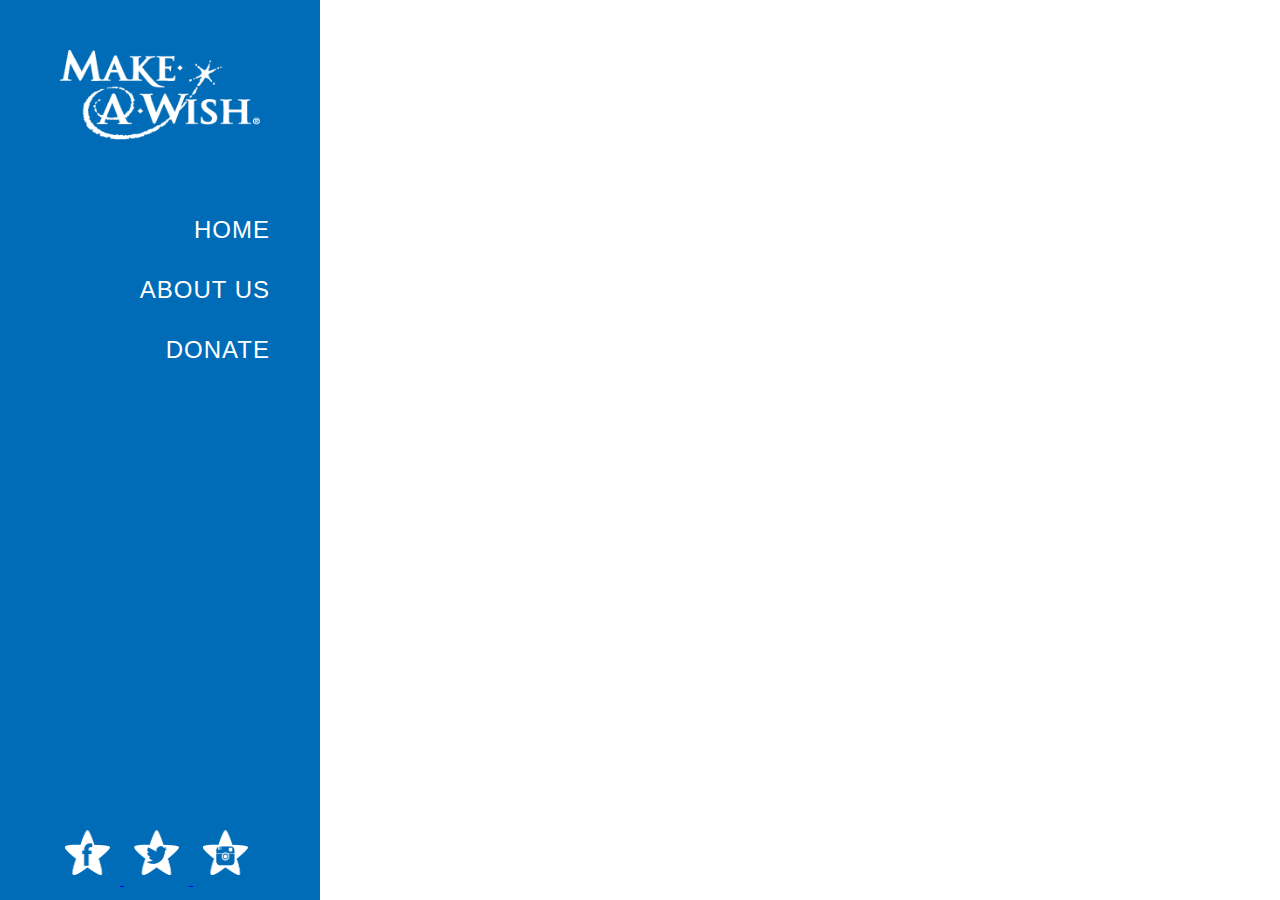
==== aboutUs.html @ b1976b8b "visual changes" ====
<!DOCTYPE html>
<html lang = "en">
<head>
	<meta charset = "UTF-8">
	<title> Make A Wish </title>
	<link rel = "stylesheet" href = "CSS/style.css">
</head>
<body>

	<div id = "sidebox">
	<header>
		<nav>
			<div id= "logo">
				<img src= "images/Make_A_Wish_Logo.png" width= "200" height= "90">
			</div>
			<div id= "navigation">
				<li> <a class= "links" href="index.html">HOME</a></li>

				<li> <a class= "links" href="aboutUs.html">ABOUT US</a> </li>

				<li> <a class= "links" href="donate.html">DONATE</a> </li>
			</div> 
		</nav>
	</header>
	</div>

	<div id = "mainContent"> 
		
	</div>


	<div id = "footer"> 
		<a class = "footer_link" href = "https://www.facebook.com/">
		<img class = "fblogo" src= "images/FB_Logo.png" width = "45" height = "45"> </a>

		<a class = "footer_link" href = "https://www.twitter.com/">
		<img class = "twitterlogo" src= "images/Twitter_Logo.png" width = "45" height = "45">
		</a>

		<a class = "footer_link" href = "https://www.instagram.com/">
		<img class = "instagramlogo" src= "images/Instagram_Logo.png" width = "45" height = "45">
		</a>

		
	</div>

</body>
---- CSS/style.css ----
body {
	padding: 0;
    margin: 0;
	width: 100%;
	height: 100%;
}


#sidebox {
	position: fixed;
	background-color: #006BB6;
	height: 100%;
	width: 320px;
	float:left;
}

#logo {
	position: fixed;
	margin-top: 50px;
	margin-left: 60px;
}

 
#navigation {
	float: right;
	margin-top: 200px;
	margin-right: 40px;
}

#mainContent {
	position: fixed;
	width: 100%;
	min-height: 100%;
	margin-left: 320px;
}

#image1 {
	overflow:auto;
	width: 100%;
	height: 100%;
	background-image: url("../images/Cinderella.jpg");
	background-repeat: no-repeat;
	background-position: fixed;
	position: fixed;
	background-size: cover;
	background-position:right;
}

#text1 {
	width: 75%;
	height: 100%;
	position: fixed; 
	margin-top: 250px;
	
}

#footer {
	width: 220px;
	height: 50px;
	float: center;
	position: absolute; 
	bottom: 30px;    
	margin-left: 55px;
	margin-right:55px;
}

.fblogo {
	display: inline-block;
    margin-right: auto;
    padding: 10px;
}

.twitterlogo {
	display: inline-block;
	padding: 10px;
}

.instagramlogo {
	display: inline-block;
	padding: 10px;
}

a.links {
	text-decoration: none;
	color: white;
	font-family: 'Gotham Book';
	font-size: 24px;
	line-height: 48px;

	margin-top: 100px;
	margin-left: 50px;
}

#navigation {
	float: right;
	margin-top: 200px;
	margin-right: 50px;
}


a.links {
	color: white;
	font-size: 24px;
	letter-spacing: 1px;
	font-family: Helvetica;
	text-decoration: none;
	list-style: none;
	line-height: 60px;
}

a.links:hover {
	text-decoration: underline;
}

li {
	list-style: none;
	text-decoration: none;
	text-align: right;
}

p {
	font-family: 'Gotham Light';
	font-size: 15px;
	color: black;
	text-align: justify;

}

h1 {
	font-family: 'Gotham Book';
	font-size: 36px;
	color: white;
	text-align: center;
	line-height: 100%;
}

@font-face {
  font-family: 'Gotham Bold';
 	src: url('fonts/Gotham-Bold.eot');
 	src: url('fonts/ufonts.com_gotham-bold.ttf')  format('truetype'), 
 	url('fonts/Gotham-Bold.woff') format('woff');
 	font-weight: 700;
 	font-style: normal;
 }

@font-face {
  font-family: 'Gotham Book';
	src: url('fonts/Gotham-Book.eot');
  	src: url('fonts/ufonts.com_gotham-book.ttf')  format('truetype'),
  	url('fonts/Gotham-Book.woff') format('woff'); 
 	font-weight: 400;
 	font-style: normal;
 }

@font-face {
  font-family: 'Gotham Light';
   src: url('fonts/Gotham-Light.eot');
   src: url('fonts/ufonts.com_gotham-thin.ttf')  format('truetype'), 
   url('fonts/Gotham-Light.woff') format('woff');
   font-weight: 300;
   font-style: normal;
 }
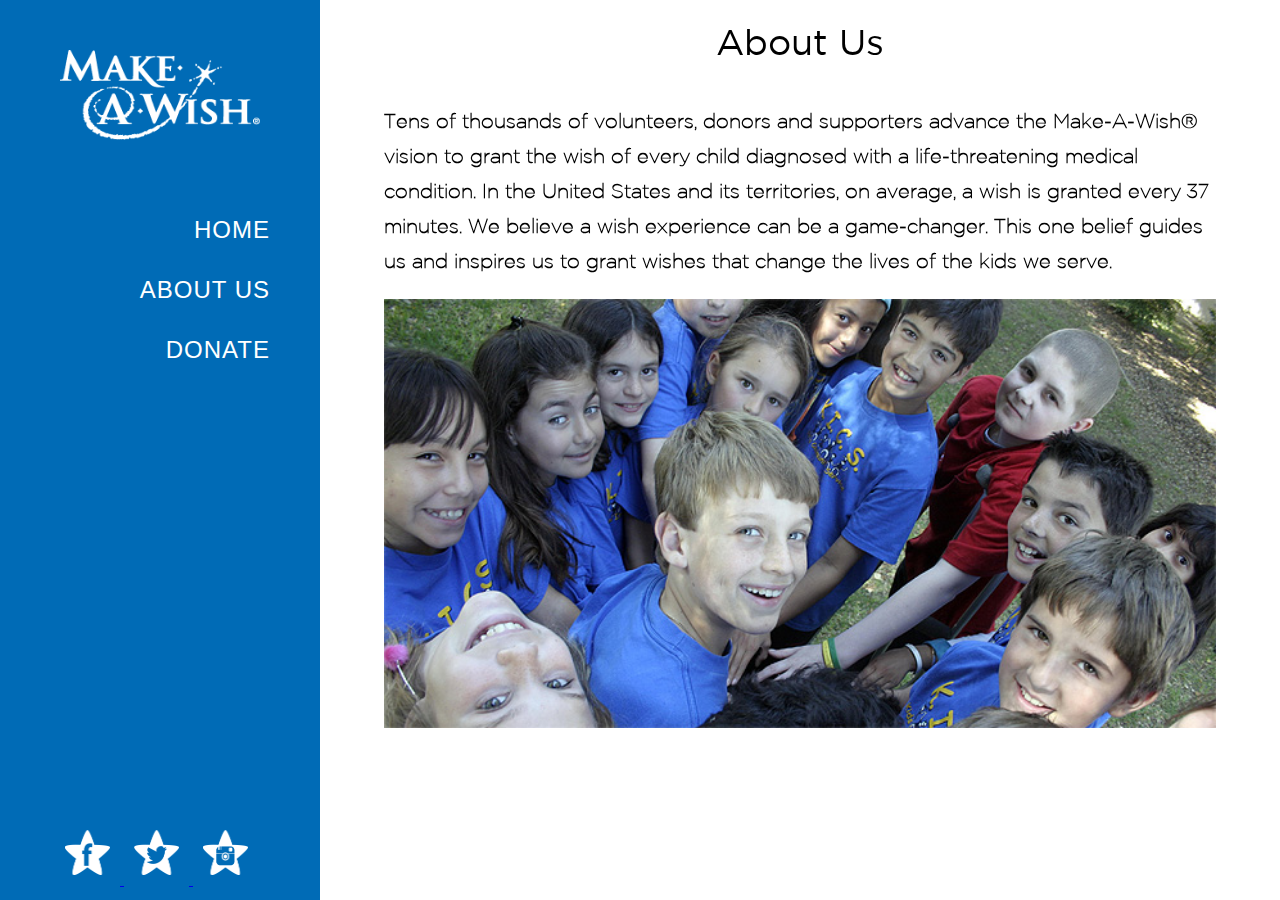
==== commit f974edd6: "initial about us page" ====
--- a/aboutUs.html
+++ b/aboutUs.html
@@ -4,6 +4,7 @@
 	<meta charset = "UTF-8">
 	<title> Make A Wish </title>
 	<link rel = "stylesheet" href = "CSS/style.css">
+	<link rel="icon" href="images/favicon.png">
 </head>
 <body>
 
@@ -25,9 +26,12 @@
 	</div>
 
 	<div id = "mainContent"> 
-		
+		<div>
+			<h1 id = aboutus> About Us </h1>
+			<p id = text2> Tens of thousands of volunteers, donors and supporters advance the Make-A-Wish® vision to grant the wish of every child diagnosed with a life-threatening medical condition. In the United States and its territories, on average, a wish is granted every 37 minutes. We believe a wish experience can be a game-changer. This one belief guides us and inspires us to grant wishes that change the lives of the kids we serve.
+			<img id = image2 src="images/Makeawish.jpg"></p>
+		</div>
 	</div>
-
 
 	<div id = "footer"> 
 		<a class = "footer_link" href = "https://www.facebook.com/">
--- a/CSS/style.css
+++ b/CSS/style.css
@@ -1,6 +1,6 @@
 body {
 	padding: 0;
-    margin: 0;
+   margin: 0;
 	width: 100%;
 	height: 100%;
 }
@@ -66,8 +66,8 @@
 
 .fblogo {
 	display: inline-block;
-    margin-right: auto;
-    padding: 10px;
+   margin-right: auto;
+   padding: 10px;
 }
 
 .twitterlogo {
@@ -159,4 +159,26 @@
    url('fonts/Gotham-Light.woff') format('woff');
    font-weight: 300;
    font-style: normal;
- }+ }
+
+ #aboutus {
+ 	color:black;
+ 	width: 75%;
+ 	font-weight: 400;
+ }
+
+ #text2 {
+ 	font-size: 20px;
+ 	font-weight: bold;
+ 	position: fixed;
+ 	text-align: left;
+ 	margin-left: 5%;
+ 	margin-right: 5%;
+ 	line-height: 35px;
+ 	padding-bottom:20px;
+}
+
+#image2 {
+	padding-top:20px;
+	width: 100%;
+}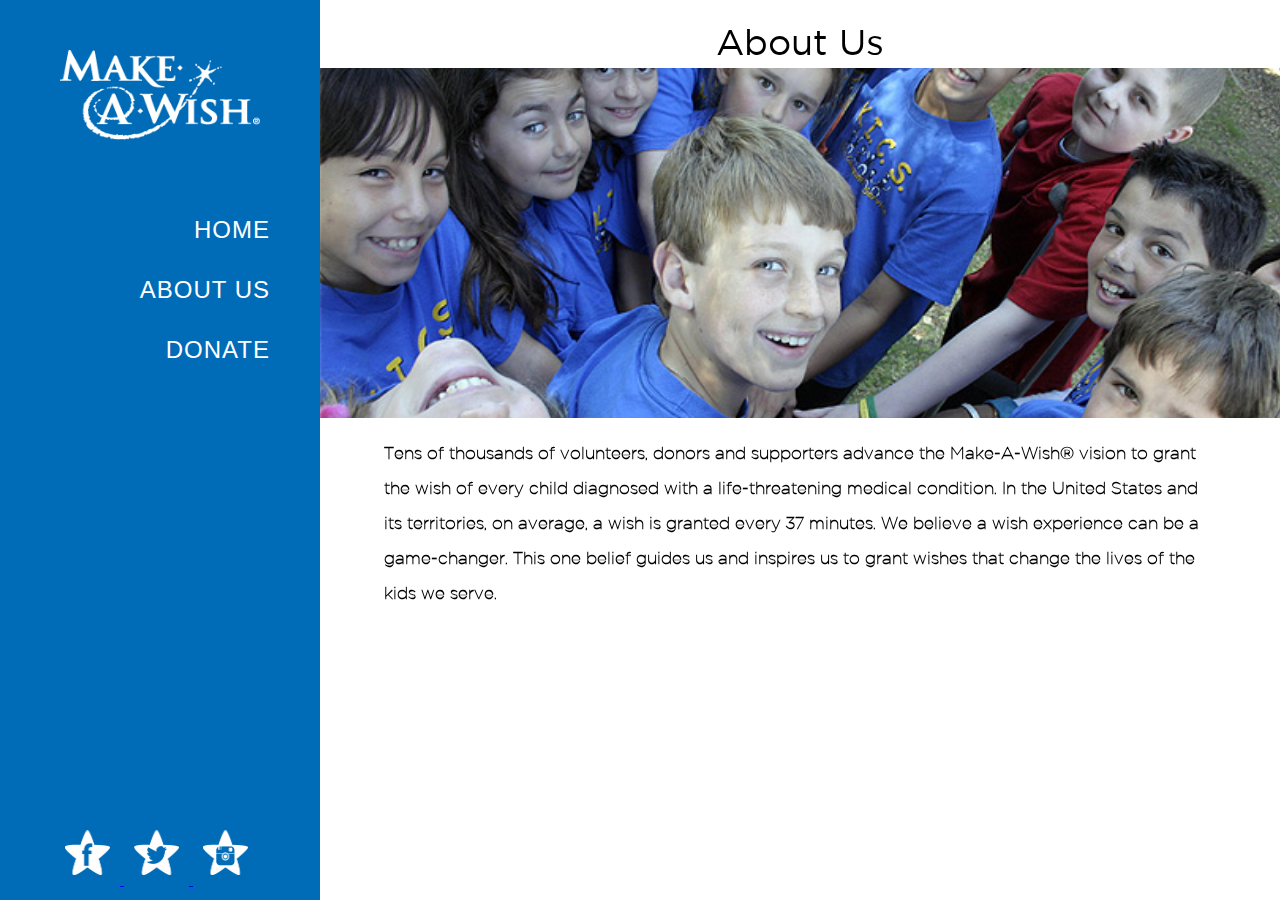
==== commit 700b14ad: "changes to about us" ====
--- a/aboutUs.html
+++ b/aboutUs.html
@@ -28,8 +28,9 @@
 	<div id = "mainContent"> 
 		<div>
 			<h1 id = aboutus> About Us </h1>
+			<div id = imagediv> </div>
 			<p id = text2> Tens of thousands of volunteers, donors and supporters advance the Make-A-Wish® vision to grant the wish of every child diagnosed with a life-threatening medical condition. In the United States and its territories, on average, a wish is granted every 37 minutes. We believe a wish experience can be a game-changer. This one belief guides us and inspires us to grant wishes that change the lives of the kids we serve.
-			<img id = image2 src="images/Makeawish.jpg"></p>
+			</p>
 		</div>
 	</div>
 
--- a/CSS/style.css
+++ b/CSS/style.css
@@ -32,6 +32,7 @@
 	width: 100%;
 	min-height: 100%;
 	margin-left: 320px;
+	overflow:auto;
 }
 
 #image1 {
@@ -165,10 +166,11 @@
  	color:black;
  	width: 75%;
  	font-weight: 400;
+ 	height:20px;
  }
 
  #text2 {
- 	font-size: 20px;
+ 	font-size: 17px;
  	font-weight: bold;
  	position: fixed;
  	text-align: left;
@@ -178,7 +180,42 @@
  	padding-bottom:20px;
 }
 
-#image2 {
+#imagediv {
+	background-image: url("../images/Makeawish.jpg");
+	background-repeat: no-repeat;
+	background-size: cover;
+	width: 80%;
+	background-position: center;
+	height:350px;
+}
+
+#contact_form {
+	width: 100%;
+	margin-top: 10px;
+	text-decoration: none;
+	font-size: 15px;
+}
+
+#row {
+	width: 100%;
+	margin-left: 25%;
 	padding-top:20px;
-	width: 100%;
+	font-family: 'Gotham Book'; 
+}
+
+#button {
+	width: 100%;
+	margin-left: 25%;
+	font-family: 'Gotham Book'; 
+}
+
+h1.Donate {
+	color:black;
+ 	width: 75%;
+ 	font-weight: 400;
+}
+
+p.information {
+	width: 75%;
+	text-align: center;
 }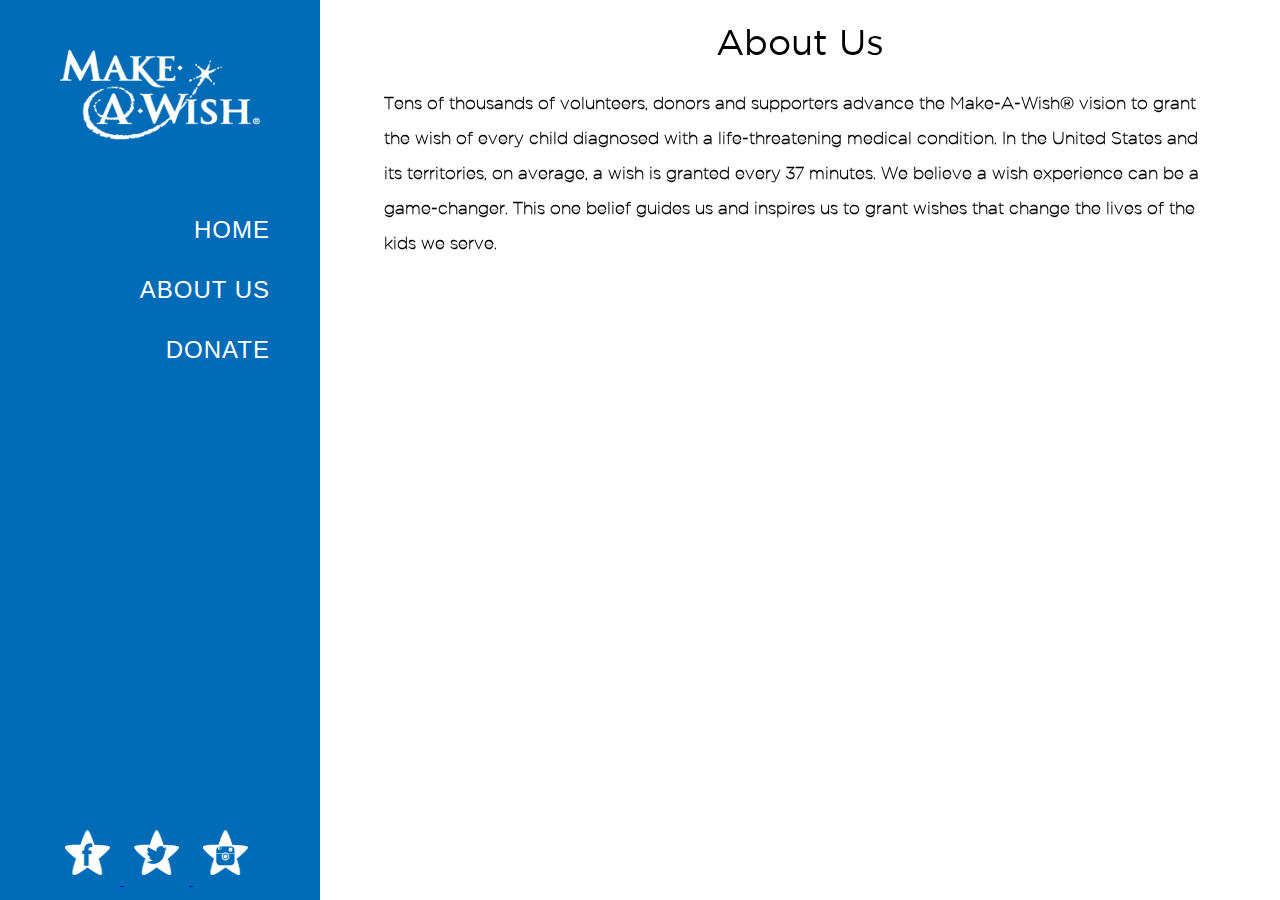
==== commit 49a7f56a: "changes to about us" ====
--- a/aboutUs.html
+++ b/aboutUs.html
@@ -48,5 +48,5 @@
 
 		
 	</div>
-
+<script src="script.js"></script>
 </body>
--- a/CSS/style.css
+++ b/CSS/style.css
@@ -30,7 +30,6 @@
 #mainContent {
 	position: fixed;
 	width: 100%;
-	min-height: 100%;
 	margin-left: 320px;
 	overflow:auto;
 }
@@ -180,6 +179,7 @@
  	padding-bottom:20px;
 }
 
+<<<<<<< HEAD
 #imagediv {
 	background-image: url("../images/Makeawish.jpg");
 	background-repeat: no-repeat;
@@ -187,9 +187,15 @@
 	width: 80%;
 	background-position: center;
 	height:350px;
-}
-
-#contact_form {
+=======
+#image2 {
+	overflow:scroll;
+	padding-top:20px;
+	width: 100%;
+>>>>>>> c66b51acf7e1ac7896a20b021396ac5f51c7160c
+}
+
+#donation_form {
 	width: 100%;
 	margin-top: 10px;
 	text-decoration: none;
@@ -218,4 +224,13 @@
 p.information {
 	width: 75%;
 	text-align: center;
-}+<<<<<<< HEAD
+}
+=======
+}
+
+#input {
+	font-size: 20px;
+}
+
+>>>>>>> c66b51acf7e1ac7896a20b021396ac5f51c7160c
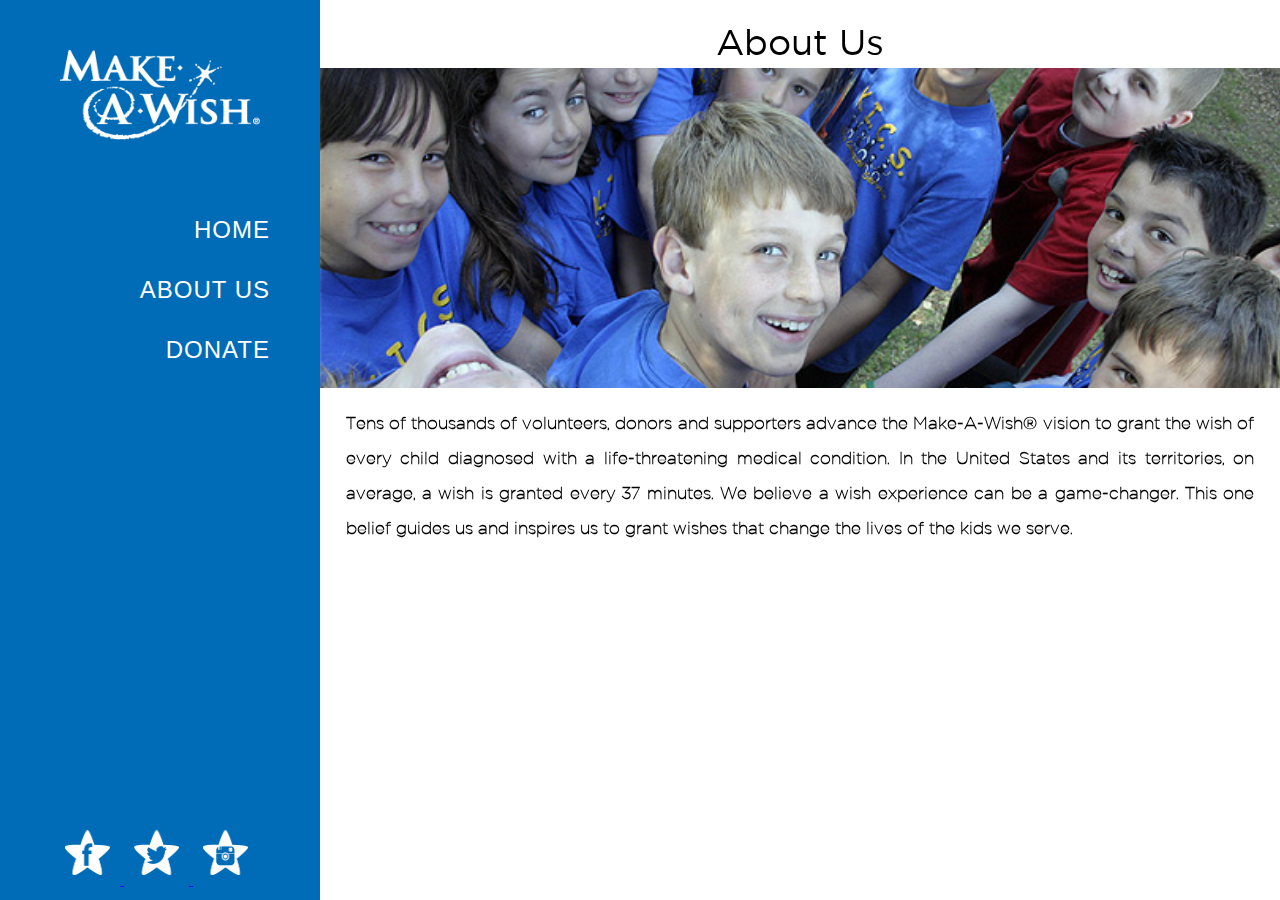
==== commit 223c54bd: "added links" ====
--- a/aboutUs.html
+++ b/aboutUs.html
@@ -12,7 +12,9 @@
 	<header>
 		<nav>
 			<div id= "logo">
+				<a href = "index.html">
 				<img src= "images/Make_A_Wish_Logo.png" width= "200" height= "90">
+				</a>
 			</div>
 			<div id= "navigation">
 				<li> <a class= "links" href="index.html">HOME</a></li>
--- a/CSS/style.css
+++ b/CSS/style.css
@@ -31,7 +31,6 @@
 	position: fixed;
 	width: 100%;
 	margin-left: 320px;
-	overflow:auto;
 }
 
 #image1 {
@@ -173,26 +172,21 @@
  	font-weight: bold;
  	position: fixed;
  	text-align: left;
- 	margin-left: 5%;
- 	margin-right: 5%;
+ 	margin-left: 2%;
+ 	margin-right: 2%;
  	line-height: 35px;
  	padding-bottom:20px;
-}
-
-<<<<<<< HEAD
+ 	text-align: justify;
+}
+
 #imagediv {
 	background-image: url("../images/Makeawish.jpg");
 	background-repeat: no-repeat;
-	background-size: cover;
-	width: 80%;
-	background-position: center;
-	height:350px;
-=======
-#image2 {
-	overflow:scroll;
-	padding-top:20px;
-	width: 100%;
->>>>>>> c66b51acf7e1ac7896a20b021396ac5f51c7160c
+	background-size: 80%;
+	width: 100%;
+	background-position: left center;
+	height:320px;
+
 }
 
 #donation_form {
@@ -224,13 +218,12 @@
 p.information {
 	width: 75%;
 	text-align: center;
-<<<<<<< HEAD
-}
-=======
 }
 
 #input {
 	font-size: 20px;
 }
 
->>>>>>> c66b51acf7e1ac7896a20b021396ac5f51c7160c
+#input {
+	font-size: 20px;
+}
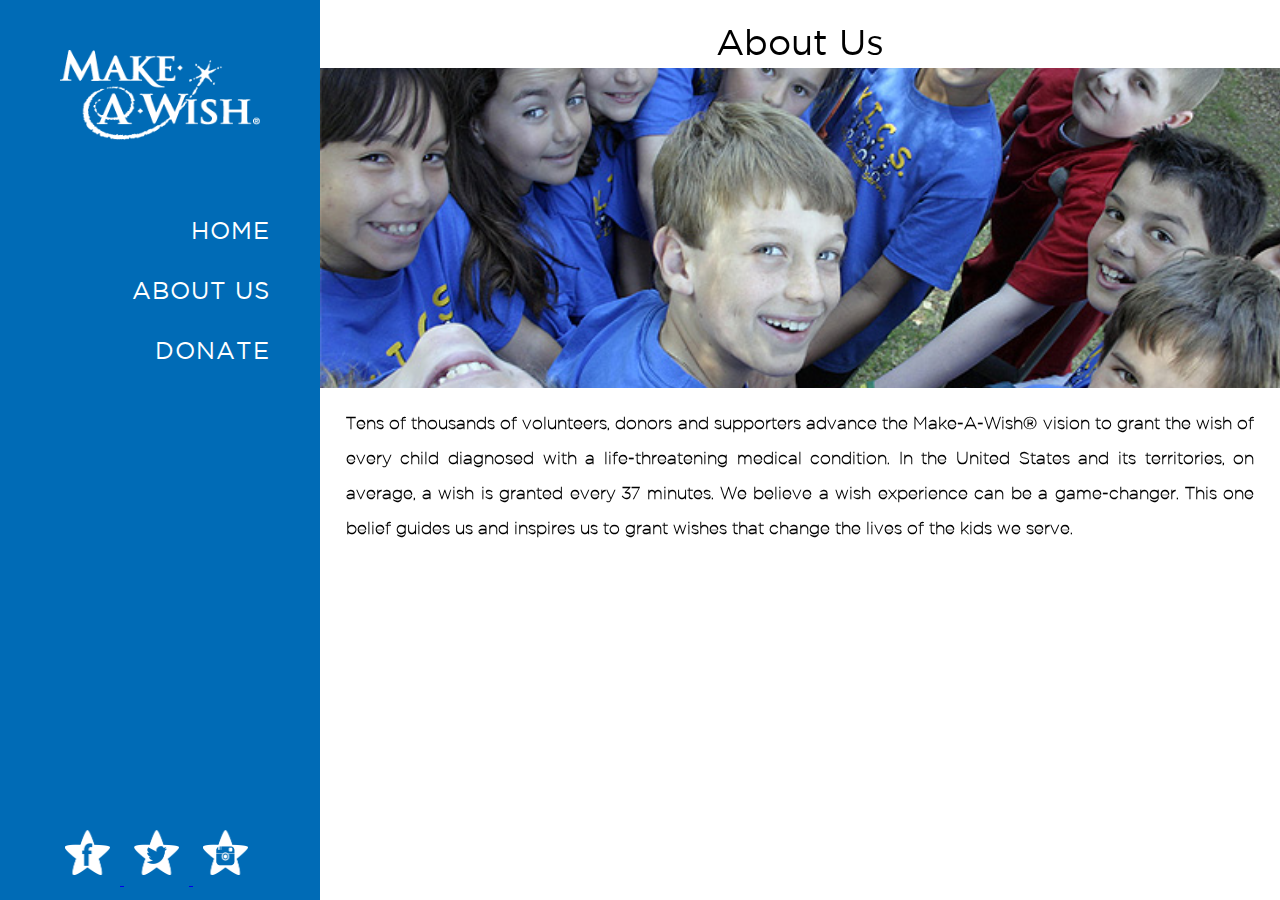
==== commit fc32cc36: "javascript changes" ====
--- a/aboutUs.html
+++ b/aboutUs.html
@@ -5,6 +5,7 @@
 	<title> Make A Wish </title>
 	<link rel = "stylesheet" href = "CSS/style.css">
 	<link rel="icon" href="images/favicon.png">
+	<script src="https://ajax.googleapis.com/ajax/libs/jquery/2.2.2/jquery.min.js"></script>
 </head>
 <body>
 
@@ -29,9 +30,9 @@
 
 	<div id = "mainContent"> 
 		<div>
-			<h1 id = aboutus> About Us </h1>
-			<div id = imagediv> </div>
-			<p id = text2> Tens of thousands of volunteers, donors and supporters advance the Make-A-Wish® vision to grant the wish of every child diagnosed with a life-threatening medical condition. In the United States and its territories, on average, a wish is granted every 37 minutes. We believe a wish experience can be a game-changer. This one belief guides us and inspires us to grant wishes that change the lives of the kids we serve.
+			<h1 id = "aboutus"> About Us </h1>
+			<div id = "imagediv"> </div>
+			<p id = "text2"> Tens of thousands of volunteers, donors and supporters advance the Make-A-Wish® vision to grant the wish of every child diagnosed with a life-threatening medical condition. In the United States and its territories, on average, a wish is granted every 37 minutes. We believe a wish experience can be a game-changer. This one belief guides us and inspires us to grant wishes that change the lives of the kids we serve.
 			</p>
 		</div>
 	</div>
--- a/CSS/style.css
+++ b/CSS/style.css
@@ -98,16 +98,20 @@
 
 
 a.links {
+	font-family: 'Gotham Book';
 	color: white;
 	font-size: 24px;
 	letter-spacing: 1px;
-	font-family: Helvetica;
 	text-decoration: none;
 	list-style: none;
 	line-height: 60px;
 }
 
 a.links:hover {
+	text-decoration: underline;
+}
+
+a.current {
 	text-decoration: underline;
 }
 
